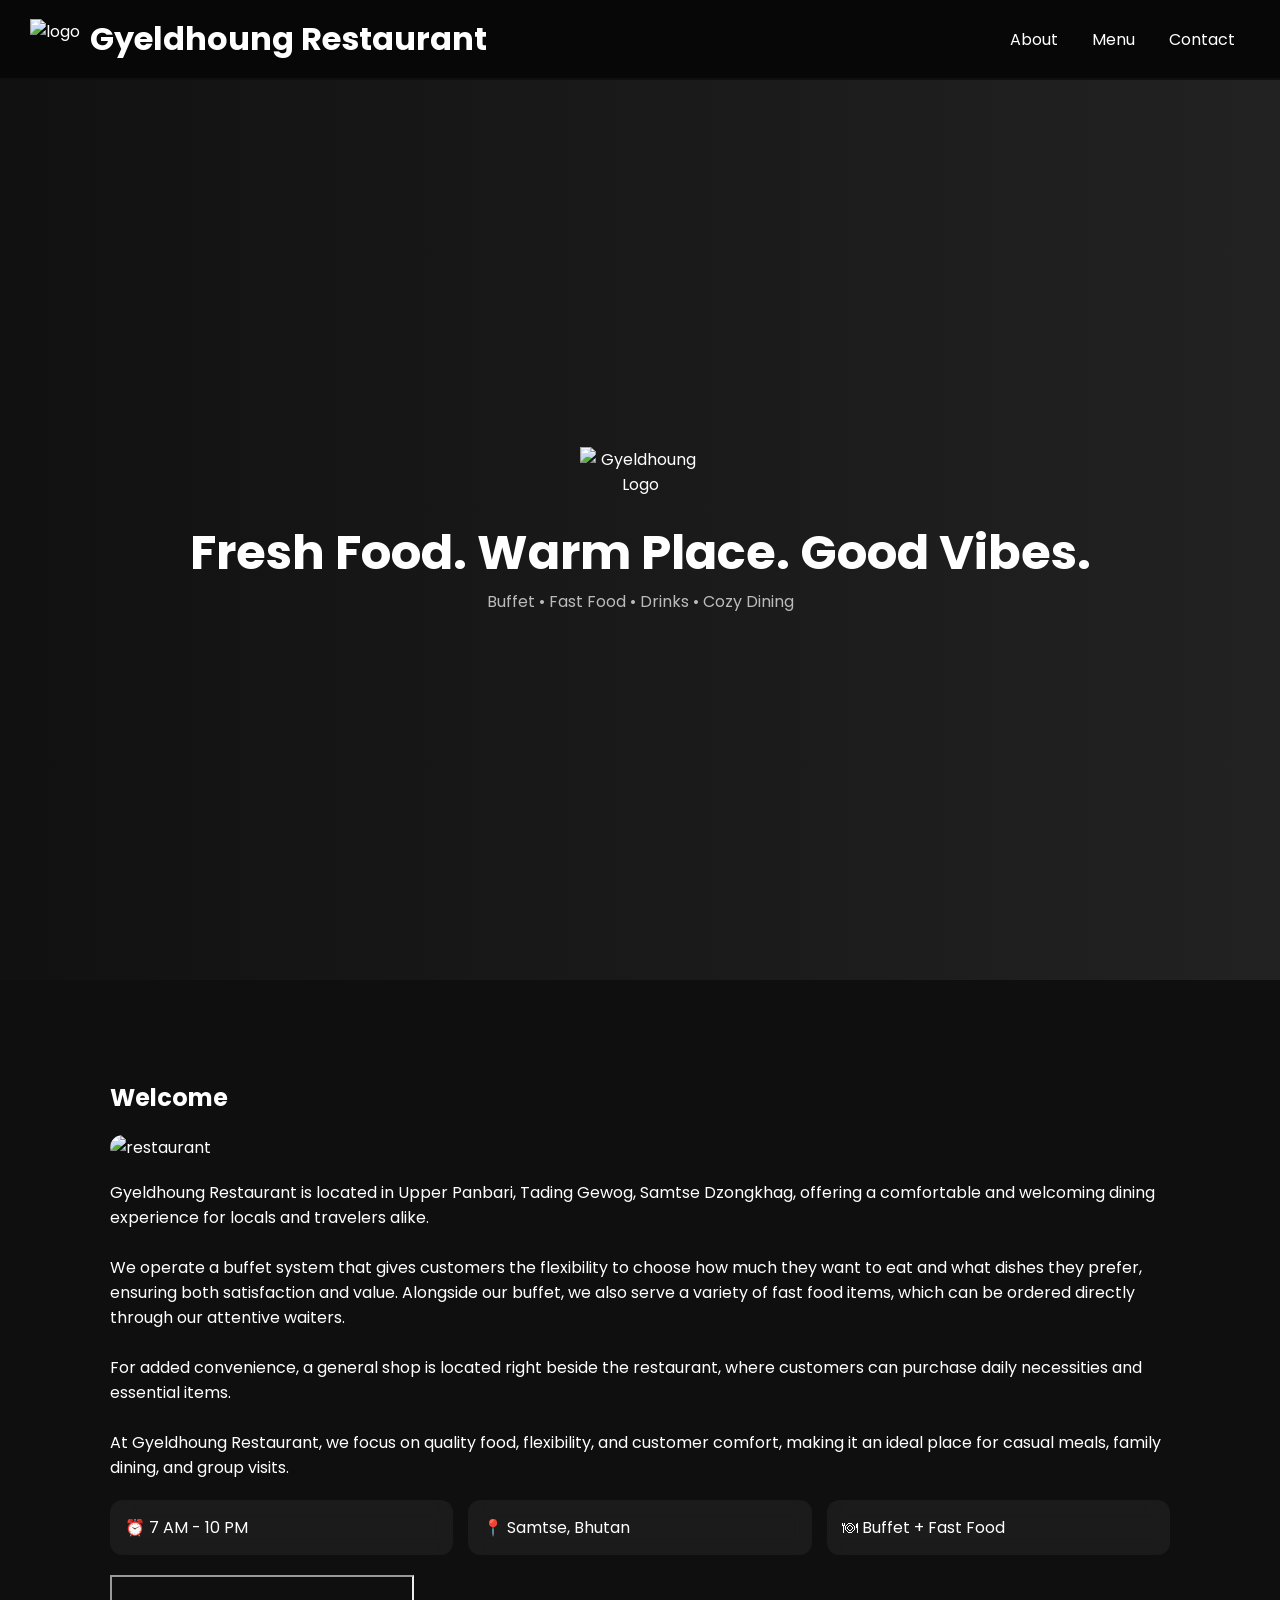
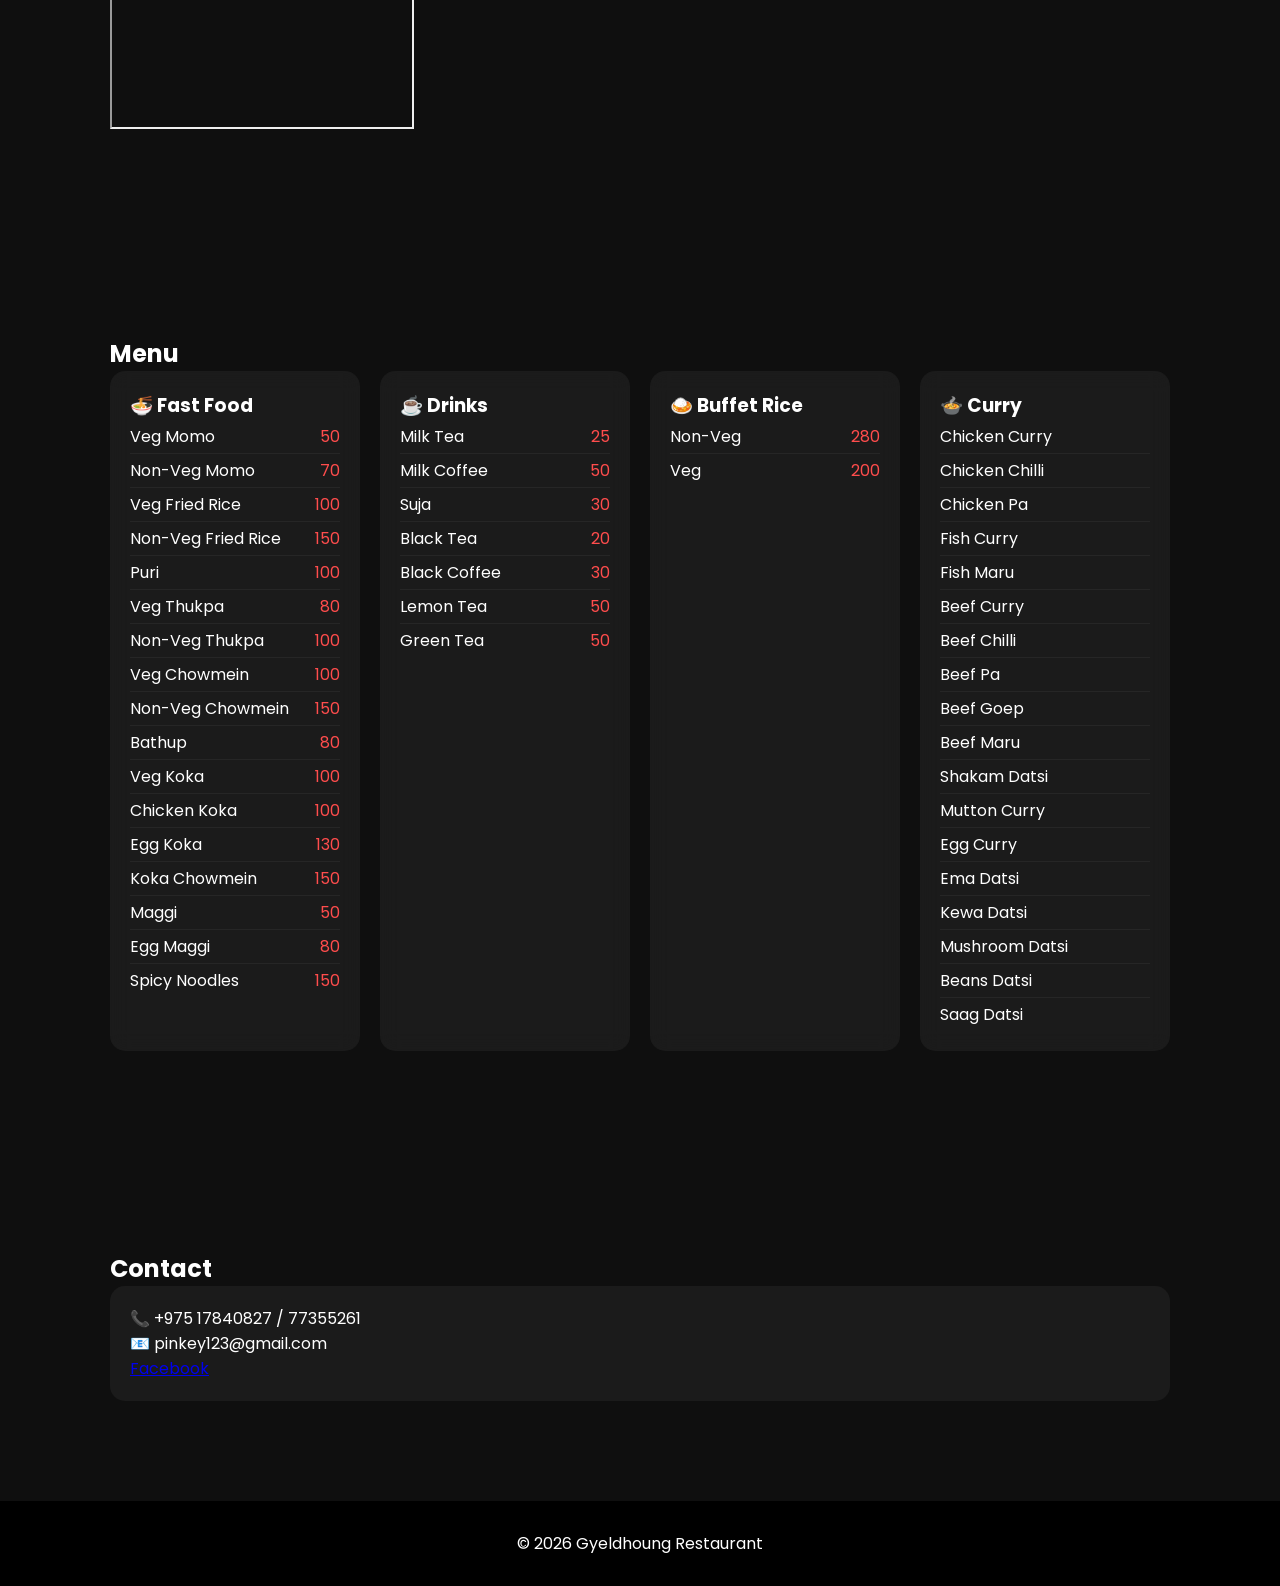
==== public/index.html @ 71b53b23 "Fixed credit bugs" ====
<!DOCTYPE html>
<html lang="en">

<head>
    <meta charset="UTF-8">
    <meta name="viewport" content="width=device-width, initial-scale=1.0">
    <title>Gyeldhoung Restaurant</title>
    <link rel="icon" href="./logo.svg" type="image/svg">
    <link rel="stylesheet" href="./style.css">
</head>

<body>

    <header class="navbar">
        <div class="logo">
            <img src="./logo.svg" alt="logo">
            <h1>Gyeldhoung Restaurant</h1>
        </div>

        <button class="nav-toggle" aria-label="Toggle navigation">
            <span></span>
            <span></span>
            <span></span>
        </button>

        <nav>
            <a href="#about">About</a>
            <a href="#menu">Menu</a>
            <a href="#contact">Contact</a>
        </nav>
    </header>

    <section class="hero">
        <div class="hero-content">

            <img src="./logo.svg" alt="Gyeldhoung Logo" class="hero-logo">

            <h2>Fresh Food. Warm Place. Good Vibes.</h2>
            <p>Buffet • Fast Food • Drinks • Cozy Dining</p>

        </div>
    </section>

    <section id="about" class="section reveal">
        <h2>Welcome</h2>

        <div class="image-box">
            <img src="./pic.jpg" alt="restaurant">
        </div>

        <p>
            Gyeldhoung Restaurant is located in Upper Panbari, Tading Gewog, Samtse Dzongkhag, offering a comfortable and
            welcoming dining experience for locals and travelers alike.<br><br>
            We operate a buffet system that gives customers the flexibility to choose how much they want to eat and what
            dishes they prefer, ensuring both satisfaction and value. Alongside our buffet, we also serve a variety of
            fast food items, which can be ordered directly through our attentive waiters.<br><br>
            For added convenience, a general shop is located right beside the restaurant, where customers can purchase
            daily necessities and essential items.<br><br>
            At Gyeldhoung Restaurant, we focus on quality food, flexibility, and customer comfort, making it an ideal
            place for casual meals, family dining, and group visits.
        </p>

        <div class="info-grid">
            <div class="info-card">⏰ 7 AM - 10 PM</div>
            <div class="info-card">📍 Samtse, Bhutan</div>
            <div class="info-card">🍽 Buffet + Fast Food</div>
        </div>

        <iframe class="map" src="https://www.google.com/maps/embed?pb=!1m18..."></iframe>
    </section>

    <section id="menu" class="section reveal">
        <h2>Menu</h2>

        <div class="menu-grid">

            <!-- FAST FOOD -->
            <div class="card">
                <h3>🍜 Fast Food</h3>
                <p>Veg Momo <span>50</span></p>
                <p>Non-Veg Momo <span>70</span></p>
                <p>Veg Fried Rice <span>100</span></p>
                <p>Non-Veg Fried Rice <span>150</span></p>
                <p>Puri <span>100</span></p>
                <p>Veg Thukpa <span>80</span></p>
                <p>Non-Veg Thukpa <span>100</span></p>
                <p>Veg Chowmein <span>100</span></p>
                <p>Non-Veg Chowmein <span>150</span></p>
                <p>Bathup <span>80</span></p>
                <p>Veg Koka <span>100</span></p>
                <p>Chicken Koka <span>100</span></p>
                <p>Egg Koka <span>130</span></p>
                <p>Koka Chowmein <span>150</span></p>
                <p>Maggi <span>50</span></p>
                <p>Egg Maggi <span>80</span></p>
                <p>Spicy Noodles <span>150</span></p>
            </div>

            <!-- DRINKS -->
            <div class="card">
                <h3>☕ Drinks</h3>
                <p>Milk Tea <span>25</span></p>
                <p>Milk Coffee <span>50</span></p>
                <p>Suja <span>30</span></p>
                <p>Black Tea <span>20</span></p>
                <p>Black Coffee <span>30</span></p>
                <p>Lemon Tea <span>50</span></p>
                <p>Green Tea <span>50</span></p>
            </div>

            <!-- BUFFET -->
            <div class="card">
                <h3>🍛 Buffet Rice</h3>
                <p>Non-Veg <span>280</span></p>
                <p>Veg <span>200</span></p>
            </div>

            <!-- CURRY -->
            <div class="card">
                <h3>🍲 Curry</h3>
                <p>Chicken Curry</p>
                <p>Chicken Chilli</p>
                <p>Chicken Pa</p>
                <p>Fish Curry</p>
                <p>Fish Maru</p>
                <p>Beef Curry</p>
                <p>Beef Chilli</p>
                <p>Beef Pa</p>
                <p>Beef Goep</p>
                <p>Beef Maru</p>
                <p>Shakam Datsi</p>
                <p>Mutton Curry</p>
                <p>Egg Curry</p>
                <p>Ema Datsi</p>
                <p>Kewa Datsi</p>
                <p>Mushroom Datsi</p>
                <p>Beans Datsi</p>
                <p>Saag Datsi</p>
            </div>

        </div>
    </section>

    <section id="contact" class="section reveal">
        <h2>Contact</h2>

        <div class="contact-card">
            <p>📞 +975 17840827 / 77355261</p>
            <p>📧 pinkey123@gmail.com</p>
            <a href="https://www.facebook.com/profile.php?id=100067832073532">Facebook</a>
        </div>
    </section>

    <footer>
        <p>© 2026 Gyeldhoung Restaurant</p>
    </footer>

    <script defer src="./script.js"></script>
</body>

</html>
---- public/style.css ----
@import url('https://fonts.googleapis.com/css2?family=Poppins:wght@300;400;600&display=swap');

* {
    margin: 0;
    padding: 0;
    box-sizing: border-box;
}

html {
    scroll-behavior: smooth;
}

body {
    font-family: Poppins, sans-serif;
    background: #0f0f0f;
    color: #fff;
    overflow-x: hidden;
    padding-top: 80px;
}

/* NAVBAR */
.navbar {
    align-items: center;
    position: fixed;
    top: 0;
    width: 100%;
    backdrop-filter: blur(12px);
    background: rgba(0,0,0,0.5);
    display: flex;
    justify-content: space-between;
    padding: 15px 30px;
    z-index: 1000;
}

.navbar .logo {
    display: flex;
    align-items: center;
    gap: 10px;
}

.navbar img {
    height: 40px;
}

nav a {
    margin: 0 15px;
    color: white;
    text-decoration: none;
    position: relative;
}

nav a::after {
    content: "";
    position: absolute;
    left: 0;
    bottom: -5px;
    width: 0;
    height: 2px;
    background: #ff4d4d;
    transition: 0.3s;
}

nav a:hover::after {
    width: 100%;
}

.nav-toggle {
    display: none;
    width: 40px;
    height: 40px;
    border: none;
    background: transparent;
    cursor: pointer;
    padding: 0;
    align-items: center;
    justify-content: center;
}

.nav-toggle span {
    display: block;
    width: 26px;
    height: 2px;
    background: #fff;
    border-radius: 2px;
    margin: 5px 0;
    transition: transform 0.3s ease, opacity 0.3s ease;
}

.nav-toggle.active span:nth-child(1) {
    transform: translateY(7px) translateX(8px) rotate(45deg);
}

.nav-toggle.active span:nth-child(2) {
    opacity: 0;
}

.nav-toggle.active span:nth-child(3) {
    transform: translateY(7px) translateX(-8px) rotate(-45deg);
}

/* HERO */
.hero {
    height: 100vh;
    background: linear-gradient(to right, #111, #222);
    display: flex;
    align-items: center;
    justify-content: center;
    text-align: center;
}

.hero-content {
    display: flex;
    flex-direction: column;
    align-items: center;
}

/* LOGO STYLE */
.hero-logo {
    width: 120px;
    margin-bottom: 20px;
    animation: float 3s ease-in-out infinite;
}

/* FLOAT ANIMATION (subtle, premium feel) */
@keyframes float {
    0% { transform: translateY(0px); }
    50% { transform: translateY(-10px); }
    100% { transform: translateY(0px); }
}

.hero h2 {
    font-size: 3rem;
    animation: fadeUp 1s ease;
}

.hero p {
    opacity: 0.7;
    animation: fadeUp 1s ease;
}

/* SECTIONS */
.section {
    padding: 100px 20px;
    max-width: 1100px;
    margin: auto;
}

/* IMAGE */
.image-box img {
    width: 100%;
    border-radius: 20px;
    margin: 20px 0;
    transition: 0.4s;
    scroll-margin-top: 120px;
}

.image-box img:hover {
    transform: scale(1.02);
}

/* INFO CARDS */
.info-grid {
    display: flex;
    gap: 15px;
    flex-wrap: wrap;
    margin: 20px 0;
}

.info-card {
    flex: 1;
    padding: 15px;
    background: rgba(255,255,255,0.05);
    border-radius: 12px;
    backdrop-filter: blur(10px);
}

/* MENU */
.menu-grid {
    display: grid;
    grid-template-columns: repeat(auto-fit, minmax(220px, 1fr));
    gap: 20px;
}

.card {
    background: rgba(255,255,255,0.05);
    padding: 20px;
    border-radius: 15px;
    transition: 0.3s;
    backdrop-filter: blur(10px);
}

.card:hover {
    transform: translateY(-10px);
    background: rgba(255,255,255,0.08);
}

.card span {
    float: right;
    color: #ff4d4d;
}

.card p {
    display: flex;
    justify-content: space-between;
    padding: 4px 0;
    border-bottom: 1px solid rgba(255,255,255,0.05);
}

.card p:last-child {
    border-bottom: none;
}

/* CONTACT */
.contact-card {
    padding: 20px;
    background: rgba(255,255,255,0.05);
    border-radius: 15px;
}

/* FOOTER */
footer {
    text-align: center;
    padding: 30px;
    background: #000;
}

@media (max-width: 768px) {
    .navbar {
        padding: 15px 20px;
        flex-wrap: wrap;
        gap: 10px;
    }

    .navbar .logo {
        gap: 8px;
    }

    .navbar .logo h1 {
        font-size: 1rem;
    }

    .navbar nav {
        position: absolute;
        top: 100%;
        left: 0;
        width: 100%;

        background: rgba(0,0,0,0.9);
        backdrop-filter: blur(10px);

        display: flex;
        flex-direction: column;
        gap: 15px;

        padding: 20px;

        transform: translateY(-20px);
        opacity: 0;
        pointer-events: none;

        transition: 0.3s ease;
        }

    .navbar nav.open {
        transform: translateY(0);
        opacity: 1;
        pointer-events: auto;
    }

    .navbar nav a {
        width: 100%;
        padding: 10px 0;
        text-align: center;
    }

    nav a {
        margin: 12px 0;
        width: 100%;
    }

    .nav-toggle {
        display: flex;
    }
}

@media (max-width: 1024px) {
    .section {
        padding: 80px 18px;
    }

    .hero h2 {
        font-size: 2.4rem;
    }

    .hero p {
        font-size: 1rem;
    }

    .info-grid {
        gap: 12px;
    }

    .info-card {
        padding: 14px;
    }

    .menu-grid {
        gap: 16px;
    }
}

@media (max-width: 768px) {
    body {
        padding-top: 70px;
    }

    .navbar {
        padding: 14px 16px;
        justify-content: space-between;
    }

    .navbar .logo {
        gap: 8px;
    }

    .navbar .logo h1 {
        font-size: 0.95rem;
    }

    .hero {
        min-height: calc(100vh - 70px);
        padding: 80px 16px 50px;
    }

    .hero-content {
        padding: 0 8px;
    }

    .hero h2 {
        font-size: 2rem;
    }

    .hero p {
        font-size: 0.95rem;
    }

    .section {
        padding: 70px 16px;
    }

    .image-box img {
        margin: 16px 0;
    }

    .info-grid {
        flex-direction: column;
    }

    .menu-grid {
        grid-template-columns: 1fr;
    }

    .card {
        padding: 18px;
    }

    .contact-card {
        padding: 18px;
    }

    .navbar nav {
        position: absolute;
        top: 100%;
        left: 0;
        right: 0;
        background: rgba(0, 0, 0, 0.95);
        flex-direction: column;
        align-items: flex-start;
        padding: 18px 20px;
        gap: 14px;
        transform: translateY(-20px);
        opacity: 0;
        pointer-events: none;
        transition: transform 0.3s ease, opacity 0.3s ease;
        z-index: 999;
    }

    .navbar nav.open {
        transform: translateY(0);
        opacity: 1;
        pointer-events: auto;
    }

    nav a {
        margin: 10px 0;
        width: 100%;
        font-size: 1rem;
    }
}

/* ANIMATION */
@keyframes fadeUp {
    from {opacity: 0; transform: translateY(30px);}
    to {opacity: 1; transform: translateY(0);}
}

/* SCROLL REVEAL */
.reveal {
    opacity: 0;
    transform: translateY(40px);
    transition: 0.8s;
}

.reveal.active {
    opacity: 1;
    transform: translateY(0);
}
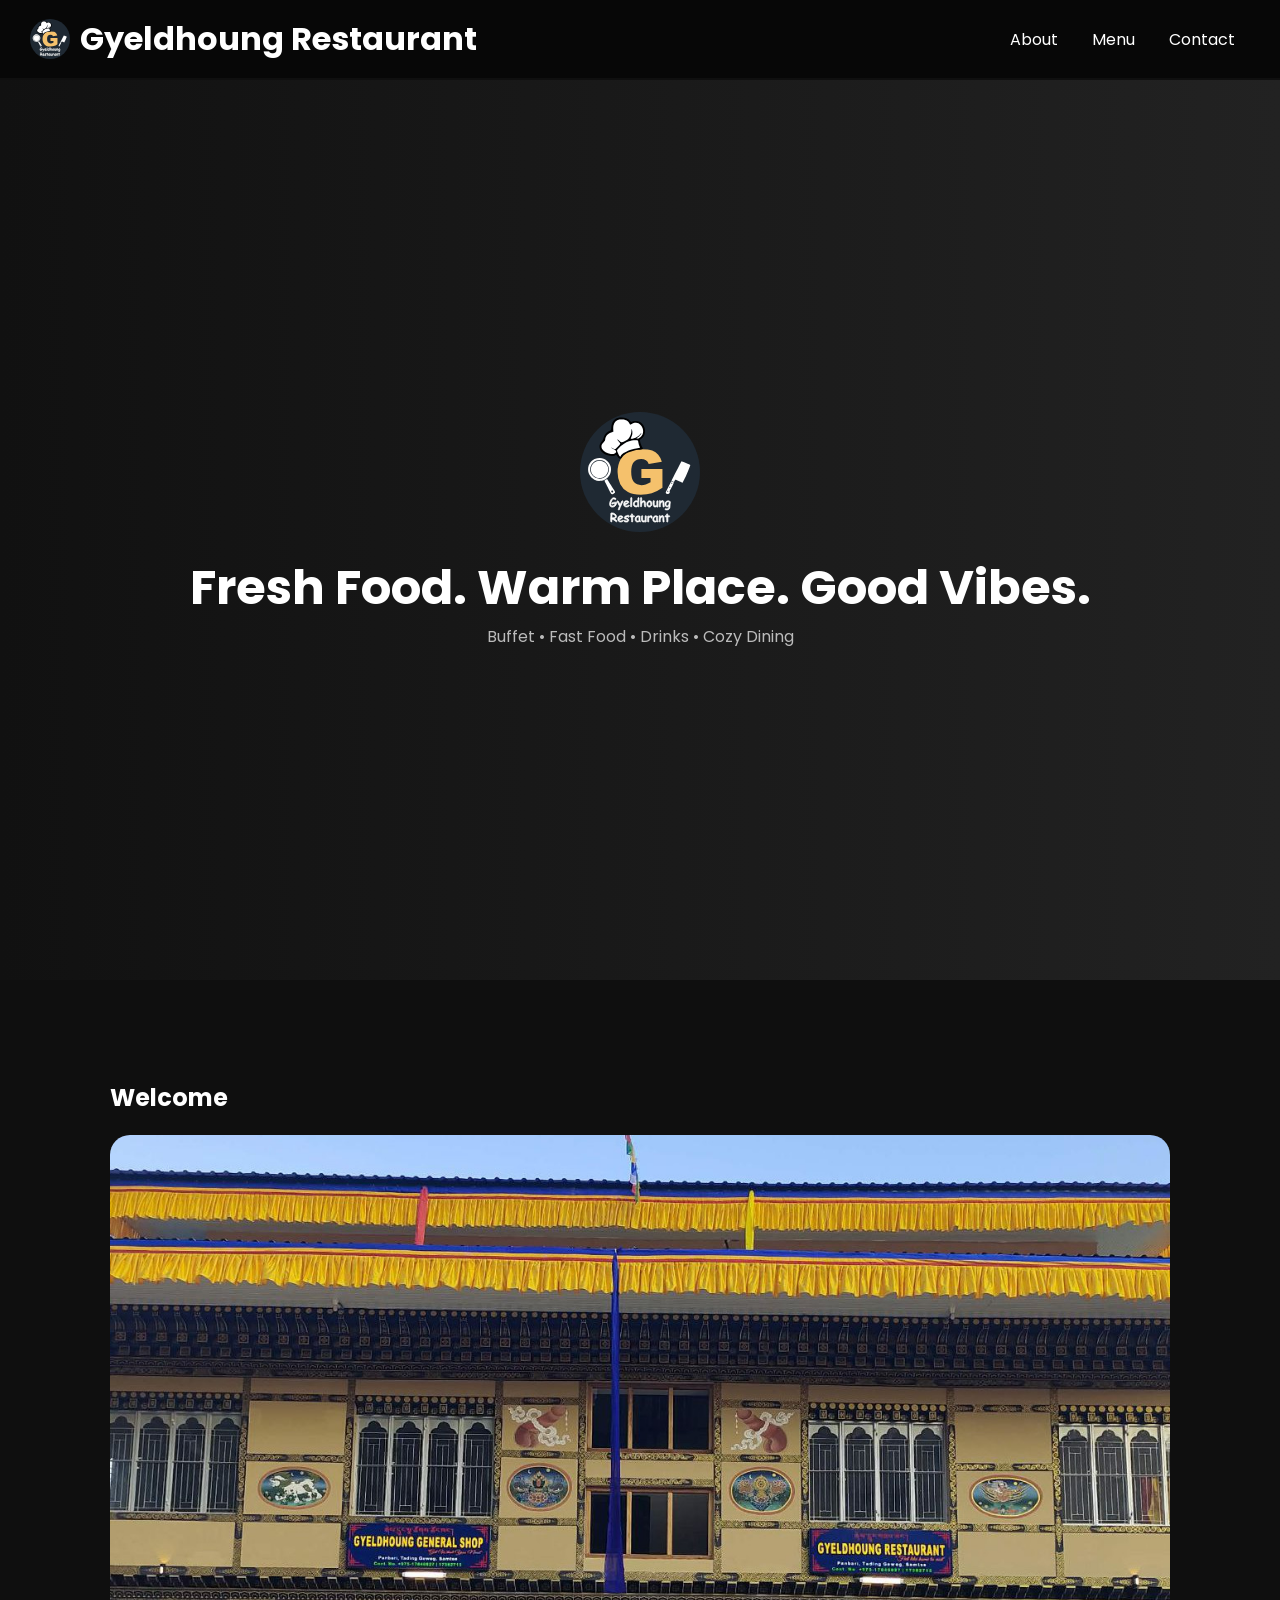
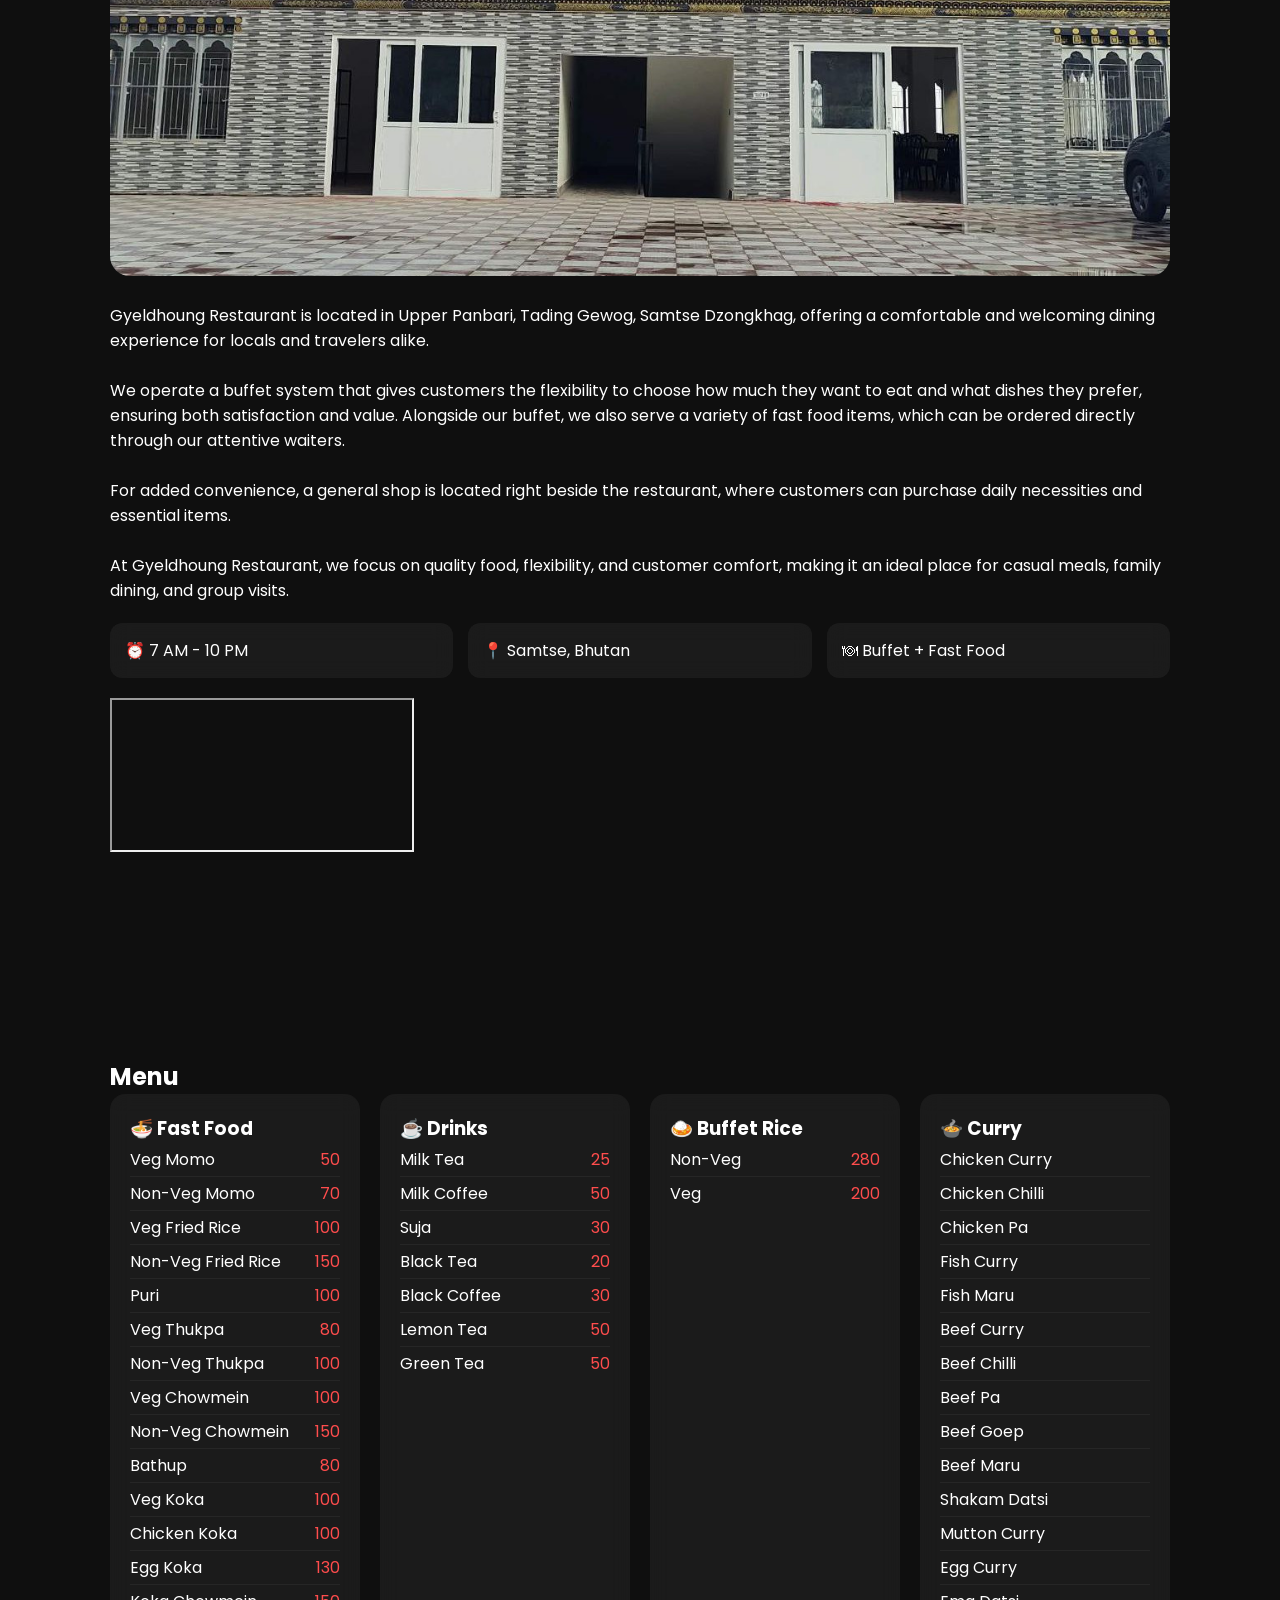
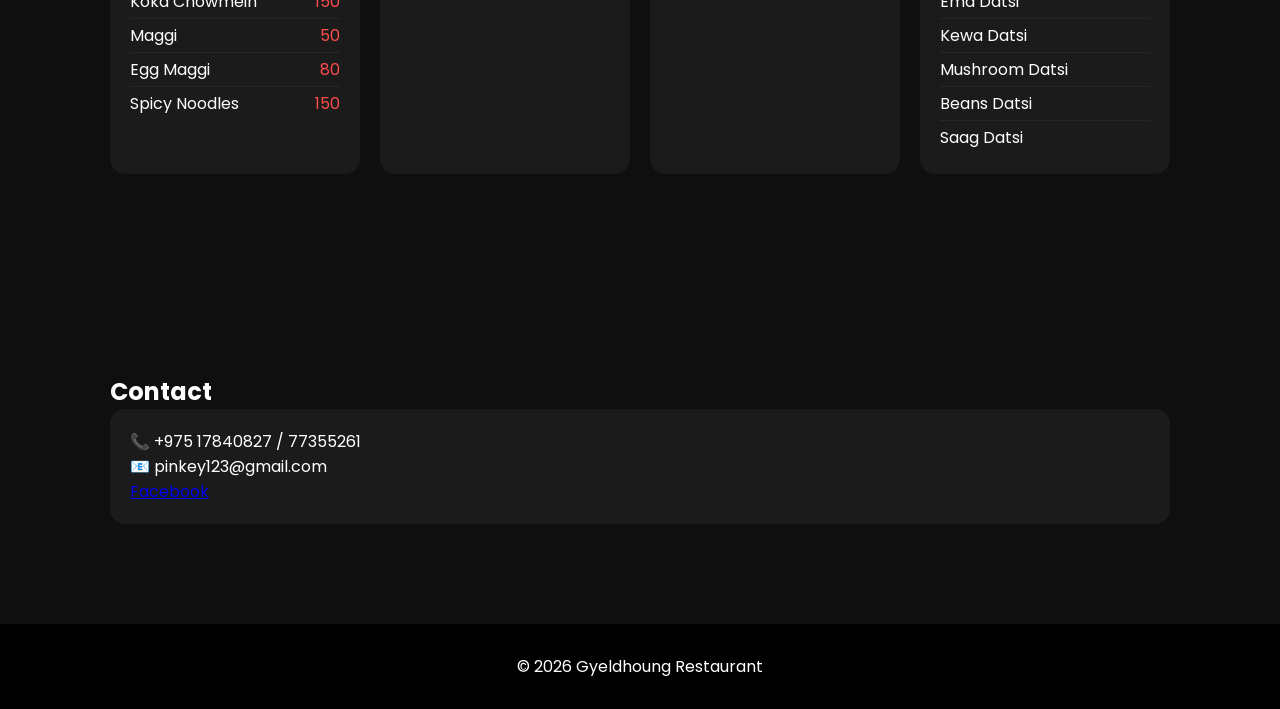
==== commit d332cf2e: "Added metadata" ====
--- a/public/index.html
+++ b/public/index.html
@@ -4,9 +4,26 @@
 <head>
     <meta charset="UTF-8">
     <meta name="viewport" content="width=device-width, initial-scale=1.0">
+    <meta name="description"
+        content="Gyeldhoung Restaurant in Samtse, Bhutan. Buffet, fast food, drinks, and cozy dining experience at Upper Panbari, Tading Gewog.">
+    <meta name="keywords" content="Gyeldhoung Restaurant, restaurant in Samtse, Bhutan buffet, fast food Bhutan">
     <title>Gyeldhoung Restaurant</title>
     <link rel="icon" href="./logo.svg" type="image/svg">
     <link rel="stylesheet" href="./style.css">
+    <script type="application/ld+json">
+        {
+            "@context": "https://schema.org",
+            "@type": "Restaurant",
+            "name": "Gyeldhoung Restaurant",
+            "address": {
+                "@type": "22001",
+                "addressLocality": "Samtse",
+                "addressCountry": "Bhutan"
+            },
+            "servesCuisine": ["Buffet", "Fast Food", "Bhutanese"],
+            "telephone": "+97517840827"
+        }
+    </script>
 </head>
 
 <body>
@@ -49,7 +66,8 @@
         </div>
 
         <p>
-            Gyeldhoung Restaurant is located in Upper Panbari, Tading Gewog, Samtse Dzongkhag, offering a comfortable and
+            Gyeldhoung Restaurant is located in Upper Panbari, Tading Gewog, Samtse Dzongkhag, offering a comfortable
+            and
             welcoming dining experience for locals and travelers alike.<br><br>
             We operate a buffet system that gives customers the flexibility to choose how much they want to eat and what
             dishes they prefer, ensuring both satisfaction and value. Alongside our buffet, we also serve a variety of
